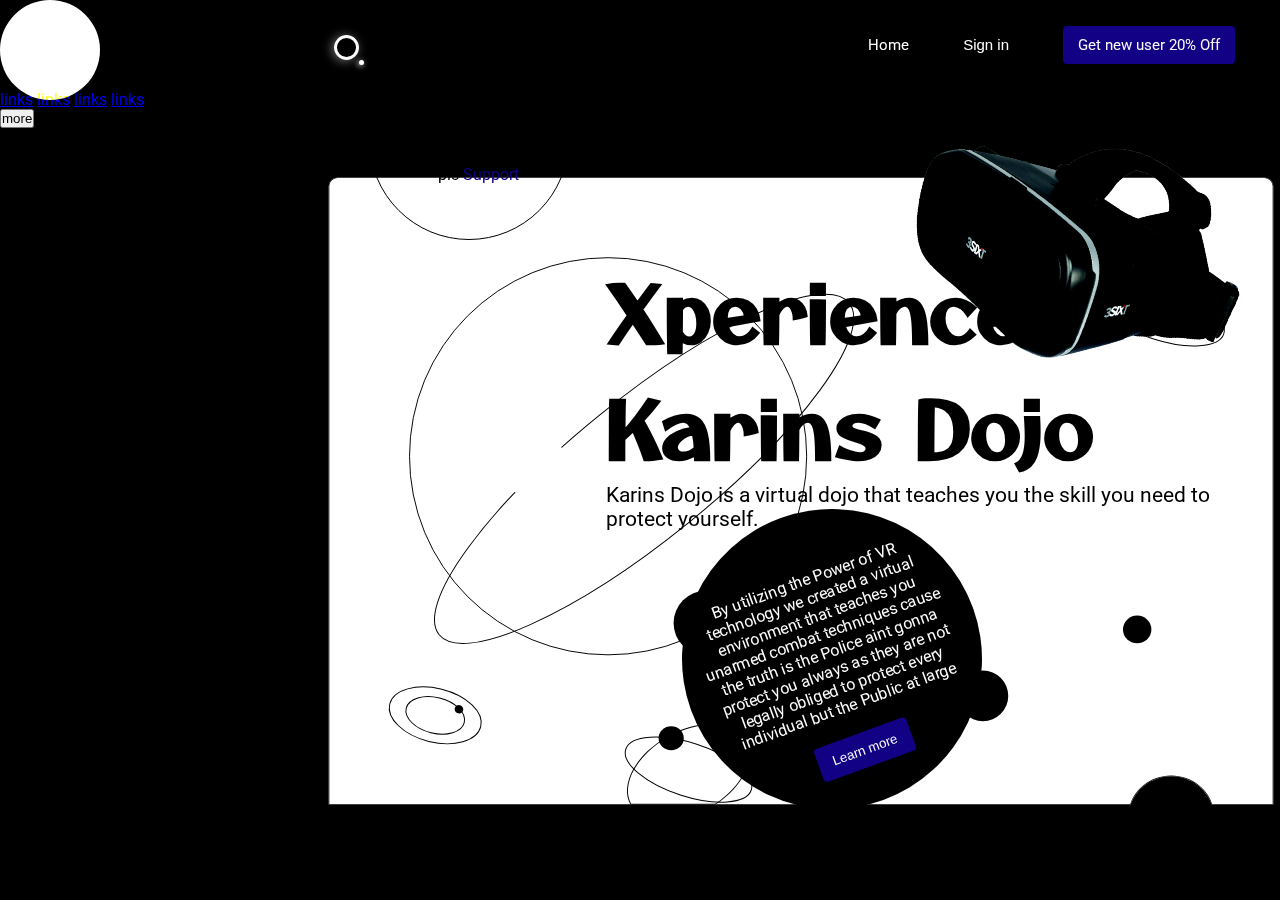
==== news.html @ 6f706378 "2nd semester mid-term Project" ====
<!DOCTYPE html>
<html lang="en">
<head>
    <meta charset="UTF-8">
    <meta http-equiv="X-UA-Compatible" content="IE=edge">
    <meta name="viewport" content="width=device-width, initial-scale=1.0">
    <link rel="stylesheet" href="./css/news.css">
    <link rel="stylesheet" href="./css/cursor.css">
    <title>Karins Dojo - News</title>
    <link rel="preconnect" href="https://fonts.googleapis.com">
    <link rel="preconnect" href="https://fonts.gstatic.com" crossorigin>
    <link href="https://fonts.googleapis.com/css2?family=Montserrat:wght@100;200;300&family=Otomanopee+One&family=Roboto:ital,wght@0,300;0,400;1,100;1,300&display=swap" rel="stylesheet">
</head>
<body>

    <div class="cursor"></div>
    
    <section class="cont">
        <!-- nav -->
        <nav>

            <!-- search bar -->
            <div class="sbar">
                <div class="scont">
                    <div class="s-icon1"></div>
                    <div class="s-icon2"></div>
                </div>
            </div>

            <!-- nav links  -->
            <div class="nlc">
                <a class="nl" href="./index.html">Home</a>
                <button class="s-btn">Sign in</button>
                <a href="#" class="nl nlble">Get new user 20% Off</a>
            </div>

        </nav>


        <div class="aa-a">
            <div class="links-con">
                <a href="#">links</a>
                <a href="#">links</a>
                <a href="#">links</a>
                <a href="#">links</a>
                <div class="dropdown"><button>more</button></div>
            </div>
            <div class="carosel"></div>
        </div>

        <div class="aa-b">
            <div class="bg">
                <svg xmlns="http://www.w3.org/2000/svg" xmlns:xlink="http://www.w3.org/1999/xlink" width="1482.001" height="1002.538" viewBox="0 0 1482.001 1002.538">
                    <defs>
                      <filter id="Subtraction_5" x="0" y="0" width="1482.001" height="990.002" filterUnits="userSpaceOnUse">
                        <feOffset dx="-6" dy="-4" input="SourceAlpha"/>
                        <feGaussianBlur stdDeviation="3" result="blur"/>
                        <feFlood flood-opacity="0.161"/>
                        <feComposite operator="in" in2="blur"/>
                        <feComposite in="SourceGraphic"/>
                      </filter>
                    </defs>
                    <g transform="matrix(1, 0, 0, 1, 0, 0)" filter="url(#Subtraction_5)">
                      <g id="Subtraction_5-2" data-name="Subtraction 5" transform="translate(12443 -48)" fill="#ffffff">
                        <path d="M-10964,1033h-95.576a60.264,60.264,0,0,0-6.478-13.836,63.28,63.28,0,0,0-14.356-15.851,66.289,66.289,0,0,0-19.22-10.508,68.624,68.624,0,0,0-22.645-3.805,68.624,68.624,0,0,0-22.645,3.805,66.251,66.251,0,0,0-19.218,10.508,63.228,63.228,0,0,0-14.354,15.851,60.113,60.113,0,0,0-6.481,13.836H-12428V75a13.914,13.914,0,0,1,4.1-9.9,13.908,13.908,0,0,1,9.9-4.1h1436a13.9,13.9,0,0,1,9.9,4.1,13.907,13.907,0,0,1,4.1,9.9v958Z" stroke="none"/>
                        <path d="M -10965 1032.000854492188 L -10965 74.99993896484375 C -10965 71.52738952636719 -10966.3525390625 68.26266479492188 -10968.80859375 65.80702972412109 C -10971.263671875 63.35121154785156 -10974.5283203125 61.99866485595703 -10978.0009765625 61.99866485595703 L -12414 61.99866485595703 C -12417.4716796875 61.99866485595703 -12420.736328125 63.35121154785156 -12423.1923828125 65.80702972412109 C -12425.6484375 68.26430511474609 -12427.0009765625 71.52902984619141 -12427.0009765625 74.99993896484375 L -12427.0009765625 1031.999755859375 L -11185.6982421875 1031.999755859375 C -11184.14453125 1027.339477539062 -11182.005859375 1022.844787597656 -11179.3359375 1018.628479003906 C -11175.4599609375 1012.511596679688 -11170.5546875 1007.094299316406 -11164.7548828125 1002.527221679688 C -11158.908203125 997.9241333007812 -11152.3447265625 994.3353881835938 -11145.248046875 991.8606567382812 C -11137.8984375 989.298828125 -11130.1689453125 987.999755859375 -11122.2744140625 987.999755859375 C -11114.3798828125 987.999755859375 -11106.650390625 989.298828125 -11099.30078125 991.86083984375 C -11092.1953125 994.3401489257812 -11085.6318359375 997.9288330078125 -11079.791015625 1002.527404785156 C -11073.9892578125 1007.097595214844 -11069.0830078125 1012.514831542969 -11065.208984375 1018.629211425781 C -11062.5419921875 1022.844970703125 -11060.4052734375 1027.339721679688 -11058.8505859375 1031.999755859375 L -10965 1032.000854492188 M -10964 1033.000854492188 L -11059.576171875 1032.999755859375 C -11061.12109375 1028.1708984375 -11063.30078125 1023.515930175781 -11066.0537109375 1019.163757324219 C -11069.8681640625 1013.144470214844 -11074.69921875 1007.811584472656 -11080.41015625 1003.313049316406 C -11086.1640625 998.7826538085938 -11092.630859375 995.2473754882812 -11099.6298828125 992.8050537109375 C -11106.8740234375 990.2799072265625 -11114.4931640625 988.999755859375 -11122.2744140625 988.999755859375 C -11130.0556640625 988.999755859375 -11137.6748046875 990.2799072265625 -11144.9189453125 992.8050537109375 C -11151.9111328125 995.2432250976562 -11158.376953125 998.7786865234375 -11164.13671875 1003.313049316406 C -11169.845703125 1007.808654785156 -11174.67578125 1013.1416015625 -11178.4912109375 1019.163757324219 C -11181.248046875 1023.516845703125 -11183.4287109375 1028.171997070312 -11184.97265625 1032.999755859375 L -12428.0009765625 1032.999755859375 L -12428.0009765625 74.99993896484375 C -12428.0009765625 71.26175689697266 -12426.5439453125 67.74594116210938 -12423.8994140625 65.10012054443359 C -12421.2548828125 62.45539093017578 -12417.7392578125 60.99866485595703 -12414 60.99866485595703 L -10978.0009765625 60.99866485595703 C -10974.2607421875 60.99866485595703 -10970.7451171875 62.45539093017578 -10968.1015625 65.10012054443359 C -10965.45703125 67.74393463134766 -10964 71.25975799560547 -10964 74.99993896484375 L -10964 1033.000854492188 Z" stroke="none" fill="#000000"/>
                      </g>
                    </g>
                    <g id="Ellipse_1" data-name="Ellipse 1" transform="translate(139.539 136.586)" fill="none" stroke="#000000" stroke-width="1.5">
                      <circle cx="308.5" cy="308.5" r="308.5" stroke="none"/>
                      <circle cx="308.5" cy="308.5" r="307.75" fill="none"/>
                    </g>
                    <g id="Ellipse_2" data-name="Ellipse 2" transform="translate(117.039 637.584) rotate(-39)" fill="none" stroke="#000000" stroke-width="1.5">
                      <ellipse cx="409.5" cy="109" rx="409.5" ry="109" stroke="none"/>
                      <ellipse cx="409.5" cy="109" rx="408.75" ry="108.25" fill="none"/>
                    </g>
                    <circle id="Ellipse_3" data-name="Ellipse 3" cx="50" cy="50" r="50" transform="translate(288.539 414.586)" fill="#fff"/>
                    <circle id="Ellipse_4" data-name="Ellipse 4" cx="50" cy="50" r="50" transform="translate(549.539 653.586)" fill="#000000"/>
                    <g id="Ellipse_6" data-name="Ellipse 6" transform="translate(1220.021 151.992) rotate(18)" fill="none" stroke="#000000" stroke-width="1.5">
                      <ellipse cx="103" cy="42" rx="103" ry="42" stroke="none"/>
                      <ellipse cx="103" cy="42" rx="102.25" ry="41.25" fill="none"/>
                    </g>
                    <ellipse id="Ellipse_7" data-name="Ellipse 7" cx="22" cy="21.5" rx="22" ry="21.5" transform="translate(1246.001 692.002)"/>
                    <ellipse id="Ellipse_9" data-name="Ellipse 9" cx="19.5" cy="18.5" rx="19.5" ry="18.5" transform="translate(526.327 863.577)" fill="#000000"/>
                    <g id="Ellipse_10" data-name="Ellipse 10" transform="translate(487.702 858.992) rotate(18)" fill="none" stroke="#000000" stroke-width="1.5">
                      <ellipse cx="103" cy="42" rx="103" ry="42" stroke="none"/>
                      <ellipse cx="103" cy="42" rx="102.25" ry="41.25" fill="none"/>
                    </g>
                    <g id="Subtraction_6" data-name="Subtraction 6" transform="translate(12879.327 767.577)" fill="none">
                      <path d="M-12264.873,217.425h-131.779l-.035-.062-.043-.078a44.376,44.376,0,0,1-5.092-25.883,63.523,63.523,0,0,1,2.994-14.186,84.4,84.4,0,0,1,6.372-14.446,118.939,118.939,0,0,1,21.934-27.962,156.711,156.711,0,0,1,32.609-23.87,157.994,157.994,0,0,1,34.562-14.223,124.635,124.635,0,0,1,32.973-4.705,90.911,90.911,0,0,1,17.382,1.6,67.275,67.275,0,0,1,15.173,4.791,50.145,50.145,0,0,1,12.352,7.944,41.934,41.934,0,0,1,8.915,11.066,43.883,43.883,0,0,1,5.232,23.861,68.464,68.464,0,0,1-7.312,26.44c-8.973,18.394-25.393,36.048-46.235,49.71Z" stroke="none"/>
                      <path d="M -12265.322265625 215.9247741699219 C -12244.87890625 202.4433746337891 -12228.7880859375 185.1025238037109 -12219.9853515625 167.0572967529297 C -12215.6494140625 158.1680755615234 -12213.240234375 149.4683685302734 -12212.8232421875 141.1997375488281 C -12212.3955078125 132.7120666503906 -12214.0927734375 124.9540405273438 -12217.869140625 118.1412658691406 C -12220.0771484375 114.1589660644531 -12222.9697265625 110.5689697265625 -12226.4677734375 107.4708938598633 C -12229.8857421875 104.442497253418 -12233.9169921875 101.8503952026367 -12238.451171875 99.76654052734375 C -12242.9228515625 97.71067047119141 -12247.9130859375 96.13566589355469 -12253.28515625 95.08526611328125 C -12258.634765625 94.03936767578125 -12264.3857421875 93.50907135009766 -12270.37890625 93.50907135009766 C -12280.7841796875 93.50907135009766 -12291.744140625 95.07399749755859 -12302.953125 98.16041564941406 C -12314.576171875 101.3604431152344 -12326.09375 106.1004409790039 -12337.185546875 112.2487411499023 C -12349.234375 118.9270477294922 -12360.1005859375 126.8806915283203 -12369.4833984375 135.8887481689453 C -12378.52734375 144.5710754394531 -12385.814453125 153.8589172363281 -12391.1435546875 163.4942626953125 C -12393.7607421875 168.2259979248047 -12395.8662109375 172.99951171875 -12397.4033203125 177.6825408935547 C -12398.94921875 182.3923492431641 -12399.93359375 187.0521697998047 -12400.328125 191.5327911376953 C -12401.12109375 200.5233001708984 -12399.5849609375 208.7241668701172 -12395.76171875 215.9247741699219 L -12265.322265625 215.9247741699219 M -12264.873046875 217.4247741699219 L -12396.65234375 217.4247741699219 L -12396.73046875 217.2845458984375 C -12400.9521484375 209.668701171875 -12402.6650390625 200.9602508544922 -12401.822265625 191.4010620117188 C -12401.41796875 186.8086395263672 -12400.4111328125 182.03564453125 -12398.828125 177.214599609375 C -12397.2626953125 172.444091796875 -12395.119140625 167.5836486816406 -12392.4560546875 162.7683258056641 C -12387.0546875 153.0023651123047 -12379.67578125 143.5947265625 -12370.5224609375 134.8067169189453 C -12361.046875 125.7098159790039 -12350.076171875 117.6788177490234 -12337.9130859375 110.9368209838867 C -12326.7177734375 104.7311401367188 -12315.08984375 99.94594573974609 -12303.3515625 96.71421813964844 C -12292.0126953125 93.59209442138672 -12280.9189453125 92.00907135009766 -12270.37890625 92.00907135009766 C -12264.2890625 92.00907135009766 -12258.44140625 92.54876708984375 -12252.9970703125 93.61314392089844 C -12247.509765625 94.68617248535156 -12242.404296875 96.29794311523438 -12237.82421875 98.40369415283203 C -12233.158203125 100.5484924316406 -12229.001953125 103.2213973999023 -12225.47265625 106.34814453125 C -12221.8466796875 109.5600967407227 -12218.84765625 113.2831954956055 -12216.5576171875 117.4139709472656 C -12212.6435546875 124.4750213623047 -12210.8828125 132.5031127929688 -12211.3251953125 141.2752990722656 C -12211.751953125 149.7464752197266 -12214.2119140625 158.6420440673828 -12218.6376953125 167.7149200439453 C -12227.6103515625 186.1088256835938 -12244.0302734375 203.7627868652344 -12264.873046875 217.4247741699219 Z" stroke="none" fill="#000000"/>
                    </g>
                    <g id="Ellipse_12" data-name="Ellipse 12" transform="translate(119.185 787.73) rotate(14)" fill="none" stroke="#000000" stroke-width="1.5">
                      <ellipse cx="73.414" cy="42.409" rx="73.414" ry="42.409" stroke="none"/>
                      <ellipse cx="73.414" cy="42.409" rx="72.664" ry="41.659" fill="none"/>
                    </g>
                    <g id="Ellipse_13" data-name="Ellipse 13" transform="translate(141.387 807.607) rotate(14)" fill="none" stroke="#000000" stroke-width="1.5">
                      <ellipse cx="47.062" cy="28.493" rx="47.062" ry="28.493" stroke="none"/>
                      <ellipse cx="47.062" cy="28.493" rx="46.312" ry="27.743" fill="none"/>
                    </g>
                    <ellipse id="Ellipse_14" data-name="Ellipse 14" cx="6.771" cy="6.415" rx="6.771" ry="6.415" transform="translate(213.529 828.577) rotate(25)" fill="#000000"/>
                    <circle id="Ellipse_5" data-name="Ellipse 5" cx="30.5" cy="30.5" r="30.5" transform="translate(663.539 419.586)" fill="#000000" style="mix-blend-mode: difference;isolation: isolate"/>
                    <circle id="Ellipse_29" data-name="Ellipse 29" cx="39.212" cy="39.212" r="39.212" transform="translate(989.789 777.289)" fill="#000000"/>
                  </svg>
                  
            </div>

            <div class="aa-b-con">
                <img src="./img/vr_headset.png" alt="" class="vrh">

                <header>
                    <h1>Xperience <br>  Karins Dojo</h1>
                    <p>Karins Dojo is a virtual dojo that teaches you the skill you need to protect yourself.</p>
                </header>
                <div class="ab-t">
                    <p>By utilizing the Power of VR technology we created a virtual environment that teaches you unarmed combat techniques cause the truth is the Police aint gonna protect you always as they are not legally obliged to protect every individual but the Public at large</p>
                    <button>Learn more</button>
                </div>

                <div class="launch"><p>2 Years <br> till Launch <br> pls <a href="#">Support</a></p></div>
            </div>
        </div>

    </section>

    <script src="./cursor.js"></script>

</body>
</html>
---- css/news.css ----
* {
  margin: 0;
  padding: 0;
  -webkit-box-sizing: border-box;
          box-sizing: border-box;
}

h1, h2, h3, h4, h5, h6 {
  font-family: 'Otomanopee One', sans-serif;
}

a, p {
  font-family: 'Roboto', sans-serif;
}

.cont {
  width: 100%;
  height: 100vh;
  background: black;
  display: -ms-grid;
  display: grid;
  -ms-grid-rows: (1fr)[11] 5px;
      grid-template-rows: repeat(11, 1fr) 5px;
  -ms-grid-columns: (1fr)[4] 5px;
      grid-template-columns: repeat(4, 1fr) 5px;
}

.cont nav {
  height: 10vh;
  -ms-grid-column: 2;
  -ms-grid-column-span: 3;
  grid-column: 2/5;
  -ms-grid-row: 1;
  grid-row: 1;
  display: -ms-grid;
  display: grid;
  -ms-grid-columns: (1fr)[2];
      grid-template-columns: repeat(2, 1fr);
}

.cont nav .sbar {
  -ms-flex-item-align: center;
      -ms-grid-row-align: center;
      align-self: center;
}

.cont nav .sbar .scont {
  width: 50px;
  height: 50px;
  display: -ms-grid;
  display: grid;
  -ms-grid-columns: 10% (1fr)[3];
      grid-template-columns: 10% repeat(3, 1fr);
  -ms-grid-rows: 10% (1fr)[3];
      grid-template-rows: 10% repeat(3, 1fr);
}

.cont nav .sbar .scont .s-icon1 {
  width: 25px;
  height: 25px;
  background: none;
  border: 3.5px solid #ffffff;
  border-radius: 50%;
  -ms-grid-column: 3;
  -ms-grid-column-span: 1;
  grid-column: 3/4;
  -ms-grid-row: 3;
  -ms-grid-row-span: 1;
  grid-row: 3/4;
  -webkit-box-shadow: -2px 1px 10px 1px rgba(255, 255, 255, 0.35);
          box-shadow: -2px 1px 10px 1px rgba(255, 255, 255, 0.35);
}

.cont nav .sbar .scont .s-icon2 {
  width: 5px;
  height: 5px;
  background: #ffffff;
  border-radius: 50%;
  -ms-grid-column: 4;
  grid-column: 4;
  -ms-grid-row: 4;
  grid-row: 4;
  -ms-grid-column-align: start;
      justify-self: start;
  -ms-flex-item-align: start;
      align-self: flex-start;
  -webkit-box-shadow: -1px 1px 5px 1px rgba(255, 255, 255, 0.5);
          box-shadow: -1px 1px 5px 1px rgba(255, 255, 255, 0.5);
}

.cont nav .nlc {
  -ms-flex-item-align: center;
      -ms-grid-row-align: center;
      align-self: center;
  justify-self: flex-end;
  padding-right: 40px;
}

.cont nav .nlc .nl, .cont nav .nlc .s-btn {
  text-decoration: none;
  color: white;
  font-size: 15px;
  outline: none;
  border: none;
  background: none;
  margin-right: 50px;
}

.cont nav .nlc .nlble {
  margin-right: 0;
  color: #fafafa;
  background: #120085;
  padding: 10px 15px 10px 15px;
  border-radius: 3pt;
}

.cont .aa-a {
  -ms-grid-column: 1;
  grid-column: 1;
  -ms-grid-row: 2;
  -ms-grid-row-span: 10;
  grid-row: 2/12;
  display: -ms-grid;
  display: grid;
}

.cont .aa-b {
  -ms-grid-column: 2;
  -ms-grid-column-span: 3;
  grid-column: 2/5;
  -ms-grid-row: 2;
  -ms-grid-row-span: 10;
  grid-row: 2/12;
  position: relative;
  background: #000000;
}

.cont .aa-b .bg {
  position: absolute;
  top: 0;
  left: 0;
  width: 100%;
  height: 100%;
  z-index: 1;
}

.cont .aa-b .bg svg {
  width: 100%;
  height: 100%;
  background: black;
  mix-blend-mode: difference;
}

.cont .aa-b .aa-b-con {
  position: absolute;
  top: 0;
  left: 0;
  width: 100%;
  height: 100%;
  position: relative;
  z-index: 2;
}

.cont .aa-b .aa-b-con .vrh {
  position: absolute;
  top: 50px;
  right: 30px;
  -webkit-transform: rotate(15deg);
          transform: rotate(15deg);
  width: 35%;
}

.cont .aa-b .aa-b-con header {
  position: absolute;
  top: 20%;
  left: 30%;
  z-index: 3;
}

.cont .aa-b .aa-b-con header h1 {
  font-size: 500%;
}

.cont .aa-b .aa-b-con header p {
  font-size: 130%;
}

.cont .aa-b .aa-b-con .ab-t {
  position: absolute;
  top: 52%;
  left: 38%;
  width: 300px;
  height: 300px;
  padding: 20px;
  display: -webkit-box;
  display: -ms-flexbox;
  display: flex;
  border-radius: 50%;
  -webkit-box-pack: center;
      -ms-flex-pack: center;
          justify-content: center;
  -webkit-box-align: center;
      -ms-flex-align: center;
          align-items: center;
  -webkit-box-orient: vertical;
  -webkit-box-direction: normal;
      -ms-flex-direction: column;
          flex-direction: column;
  text-align: center;
  background: black;
  color: white;
  z-index: 1;
  -webkit-transform: rotate(-20deg);
          transform: rotate(-20deg);
  -webkit-transition: all 0.5s ease;
  transition: all 0.5s ease;
}

.cont .aa-b .aa-b-con .ab-t:hover {
  scale: 1.1;
}

.cont .aa-b .aa-b-con .ab-t p {
  margin-top: 20px;
}

.cont .aa-b .aa-b-con .ab-t button {
  margin-top: 20px;
  color: #fafafa;
  background: #120085;
  padding: 10px 15px 10px 15px;
  border-radius: 3pt;
  outline: none;
  border: none;
}

.cont .aa-b .aa-b-con .launch {
  position: absolute;
  left: 50px;
  top: -50px;
  width: 200px;
  height: 200px;
  border-radius: 50%;
  border: 1px solid black;
  display: -webkit-box;
  display: -ms-flexbox;
  display: flex;
  -webkit-box-align: center;
      -ms-flex-align: center;
          align-items: center;
  -webkit-box-pack: center;
      -ms-flex-pack: center;
          justify-content: center;
  text-align: center;
}

.cont .aa-b .aa-b-con .launch p {
  padding-top: 30px;
  padding-left: 20px;
}

.cont .aa-b .aa-b-con .launch p a {
  text-decoration: none;
  color: #120085;
}
/*# sourceMappingURL=news.css.map */
---- css/cursor.css ----
.cursor {
  width:100px;
  height: 100px;
  background: rgb(255, 255, 255);
  border-radius: 50%;
  position: absolute;
  -webkit-transition-duration: 200ms;
          transition-duration: 200ms;
  -webkit-transition-timing-function: ease-out;
          transition-timing-function: ease-out;
  -webkit-animation: cursorAnim .5s infinite alternate;
          animation: cursorAnim .5s infinite alternate;
  mix-blend-mode: difference;
  pointer-events: none;
  z-index: 5;
}

@-webkit-keyframes cursorAnim {
  from {
    -webkit-transform: scale(1);
            transform: scale(1);
  }
  to {
    -webkit-transform: scale(0.7);
            transform: scale(0.7);
  }
}

@keyframes cursorAnim {
  from {
    -webkit-transform: scale(1);
            transform: scale(1);
  }
  to {
    -webkit-transform: scale(0.7);
            transform: scale(0.7);
  }
}

@-webkit-keyframes cursorAnim2 {
  from {
    -webkit-transform: scale(1);
            transform: scale(1);
  }
  to {
    -webkit-transform: scale(0.4);
            transform: scale(0.4);
  }
}

@keyframes cursorAnim2 {
  from {
    -webkit-transform: scale(1);
            transform: scale(1);
  }
  to {
    -webkit-transform: scale(0.4);
            transform: scale(0.4);
  }
}

@-webkit-keyframes cursorAnim3 {
  0% {
    -webkit-transform: scale(1);
            transform: scale(1);
  }
  50% {
    -webkit-transform: scale(3);
            transform: scale(3);
  }
  100% {
    -webkit-transform: scale(1);
            transform: scale(1);
    opacity: 0;
  }
}

@keyframes cursorAnim3 {
  0% {
    -webkit-transform: scale(1);
            transform: scale(1);
  }
  50% {
    -webkit-transform: scale(3);
            transform: scale(3);
  }
  100% {
    -webkit-transform: scale(1);
            transform: scale(1);
    opacity: 0;
  }
}

.expand {
  -webkit-animation: cursorAnim3 .5s forwards;
          animation: cursorAnim3 .5s forwards;
}
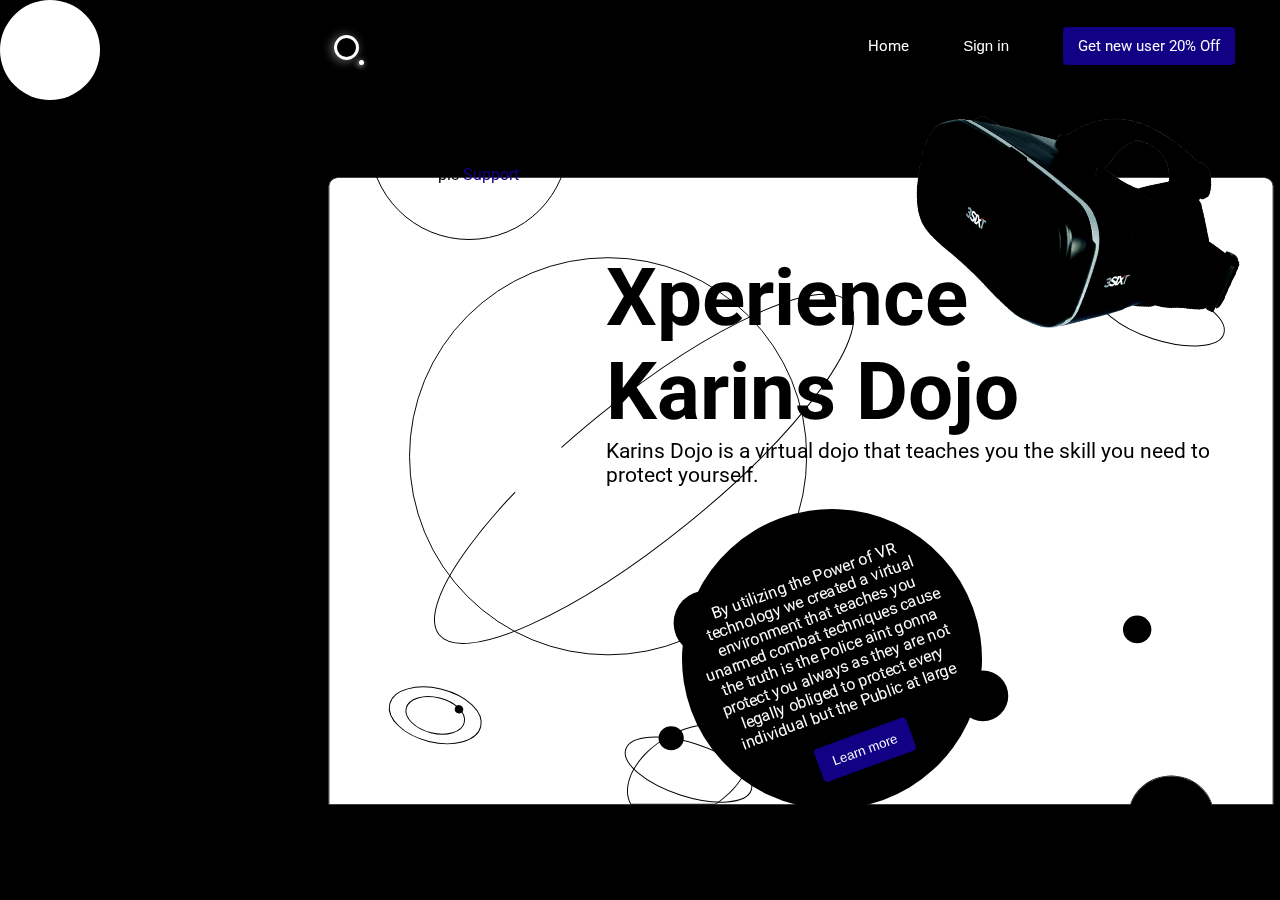
==== commit 3f11e43b: "11" ====
--- a/news.html
+++ b/news.html
@@ -16,6 +16,37 @@
     <div class="cursor"></div>
     
     <section class="cont">
+
+      <div id="id01" class="modal">
+  
+        <div class="containermodal">
+          <!-- Modal Content -->
+        <form class="modal-content animate" action="/action_page.php">
+        <div class="imgcontainer">
+          <img src="./img/icons8-test-account-90.png" alt="Avatar" class="avatar">
+        </div>
+    
+        <div class="container">
+          <span onclick="document.getElementById('id01').style.display='none'" class="close" title="Close Modal">&times;</span>
+          <input class="input" type="text" placeholder="Enter Username" name="uname" required>
+    
+          <input class="input" type="password" placeholder="Enter Password" name="psw" required>
+    
+          <button type="submit">Login</button>
+          <label>
+            <input class="check" type="checkbox" checked="checked" name="remember"> Remember me
+          </label>
+        </div>
+    
+        <div class="container">
+          <button type="button" onclick="document.getElementById('id01').style.display='none'" class="cancelbtn">Cancel</button>
+          <span class="psw"><p>Forgot <a href="#">password?</a></p></span>
+        </div>
+      </form>
+        </div>
+        
+    </div>
+
         <!-- nav -->
         <nav>
 
@@ -30,7 +61,7 @@
             <!-- nav links  -->
             <div class="nlc">
                 <a class="nl" href="./index.html">Home</a>
-                <button class="s-btn">Sign in</button>
+                <button class="s-btn"  onclick="document.getElementById('id01').style.display='block'">Sign in</button>
                 <a href="#" class="nl nlble">Get new user 20% Off</a>
             </div>
 
@@ -38,13 +69,6 @@
 
 
         <div class="aa-a">
-            <div class="links-con">
-                <a href="#">links</a>
-                <a href="#">links</a>
-                <a href="#">links</a>
-                <a href="#">links</a>
-                <div class="dropdown"><button>more</button></div>
-            </div>
             <div class="carosel"></div>
         </div>
 
@@ -124,6 +148,7 @@
     </section>
 
     <script src="./cursor.js"></script>
+    <script src="./app.js"></script>
 
 </body>
 </html>
--- a/css/news.css
+++ b/css/news.css
@@ -3,13 +3,10 @@
   padding: 0;
   -webkit-box-sizing: border-box;
           box-sizing: border-box;
-}
-
-h1, h2, h3, h4, h5, h6 {
-  font-family: 'Otomanopee One', sans-serif;
-}
-
-a, p {
+  cursor: none;
+}
+
+h1, h2, h3, h4, h5, h6, a, p, label {
   font-family: 'Roboto', sans-serif;
 }
 
@@ -103,6 +100,8 @@
   outline: none;
   border: none;
   background: none;
+  padding-top: 20px;
+  padding-bottom: 20px;
   margin-right: 50px;
 }
 
@@ -163,7 +162,7 @@
 
 .cont .aa-b .aa-b-con .vrh {
   position: absolute;
-  top: 50px;
+  top: 20px;
   right: 30px;
   -webkit-transform: rotate(15deg);
           transform: rotate(15deg);
@@ -263,4 +262,170 @@
   text-decoration: none;
   color: #120085;
 }
+
+/* The Modal (background) */
+.modal {
+  display: none;
+  /* Hidden by default */
+  position: absolute;
+  /* Stay in place */
+  z-index: 5;
+  /* Sit on top */
+  left: 0;
+  top: 0;
+  width: 100%;
+  /* Full width */
+  height: 100%;
+  /* Full height */
+  overflow: hidden;
+  /* Enable scroll if needed */
+  background-color: black;
+  /* Fallback color */
+  background-color: rgba(0, 0, 0, 0.4);
+  /* Black w/ opacity */
+}
+
+.modal .containermodal {
+  width: 100%;
+  height: 100%;
+  display: -ms-grid;
+  display: grid;
+  pointer-events: none;
+}
+
+.modal form {
+  pointer-events: all;
+  -ms-flex-item-align: center;
+      align-self: center;
+  justify-self: center;
+  position: relative;
+  width: 40%;
+  height: 80%;
+  display: -webkit-box;
+  display: -ms-flexbox;
+  display: flex;
+  -webkit-box-orient: vertical;
+  -webkit-box-direction: normal;
+      -ms-flex-direction: column;
+          flex-direction: column;
+  -webkit-box-align: center;
+      -ms-flex-align: center;
+          align-items: center;
+  -webkit-box-pack: center;
+      -ms-flex-pack: center;
+          justify-content: center;
+  border-radius: 15px;
+}
+
+.modal form .imgcontainer {
+  width: 200px;
+  height: 200px;
+}
+
+.modal form .imgcontainer img {
+  width: 100%;
+  height: 100%;
+}
+
+.container {
+  position: relative;
+  display: -webkit-box;
+  display: -ms-flexbox;
+  display: flex;
+  -webkit-box-orient: vertical;
+  -webkit-box-direction: normal;
+      -ms-flex-direction: column;
+          flex-direction: column;
+  -webkit-box-pack: center;
+      -ms-flex-pack: center;
+          justify-content: center;
+  width: 60%;
+  margin-top: 2%;
+}
+
+.container .input {
+  margin-top: 2%;
+  width: -webkit-fit-content;
+  width: -moz-fit-content;
+  width: fit-content;
+  height: 50%;
+  width: 100%;
+  outline: none;
+  padding: 20px;
+  border: solid 1px black;
+}
+
+.container button {
+  text-decoration: none;
+  font-size: 15px;
+  outline: none;
+  border: none;
+  background: none;
+  padding: 20px;
+  color: #fafafa;
+  background: #120085;
+  margin-top: 10px;
+  margin-bottom: 10px;
+  padding: 10px 7.5px 5px 7.5px;
+  border-radius: 3pt;
+}
+
+.container a {
+  text-decoration: none;
+  color: #120085;
+}
+
+/* Modal Content/Box */
+.modal-content {
+  background-color: #fefefe;
+  margin-top: 5%;
+  /* 15% from the top and centered */
+  margin-left: 5%;
+  margin-right: 5%;
+  border: 1px solid #888;
+  width: 60%;
+  /* Could be more or less, depending on screen size */
+}
+
+/* The Close Button */
+.close {
+  /* Position it in the top right corner outside of the modal */
+  position: absolute;
+  right: -20%;
+  top: 0;
+  color: #000;
+  font-size: 35px;
+  font-weight: bold;
+}
+
+/* Close button on hover */
+.close:hover,
+.close:focus {
+  color: red;
+  cursor: pointer;
+}
+
+/* Add Zoom Animation */
+.animate {
+  -webkit-animation: animatezoom 0.6s;
+  animation: animatezoom 0.6s;
+}
+
+@-webkit-keyframes animatezoom {
+  from {
+    margin-left: 50%;
+  }
+  to {
+    margin-right: 0;
+  }
+}
+
+@keyframes animatezoom {
+  from {
+    margin-left: 50%;
+  }
+  to {
+    margin-right: 0;
+  }
+}
 /*# sourceMappingURL=news.css.map */--- a/css/cursor.css
+++ b/css/cursor.css
@@ -13,7 +13,7 @@
           animation: cursorAnim .5s infinite alternate;
   mix-blend-mode: difference;
   pointer-events: none;
-  z-index: 5;
+  z-index: 50;
 }
 
 @-webkit-keyframes cursorAnim {
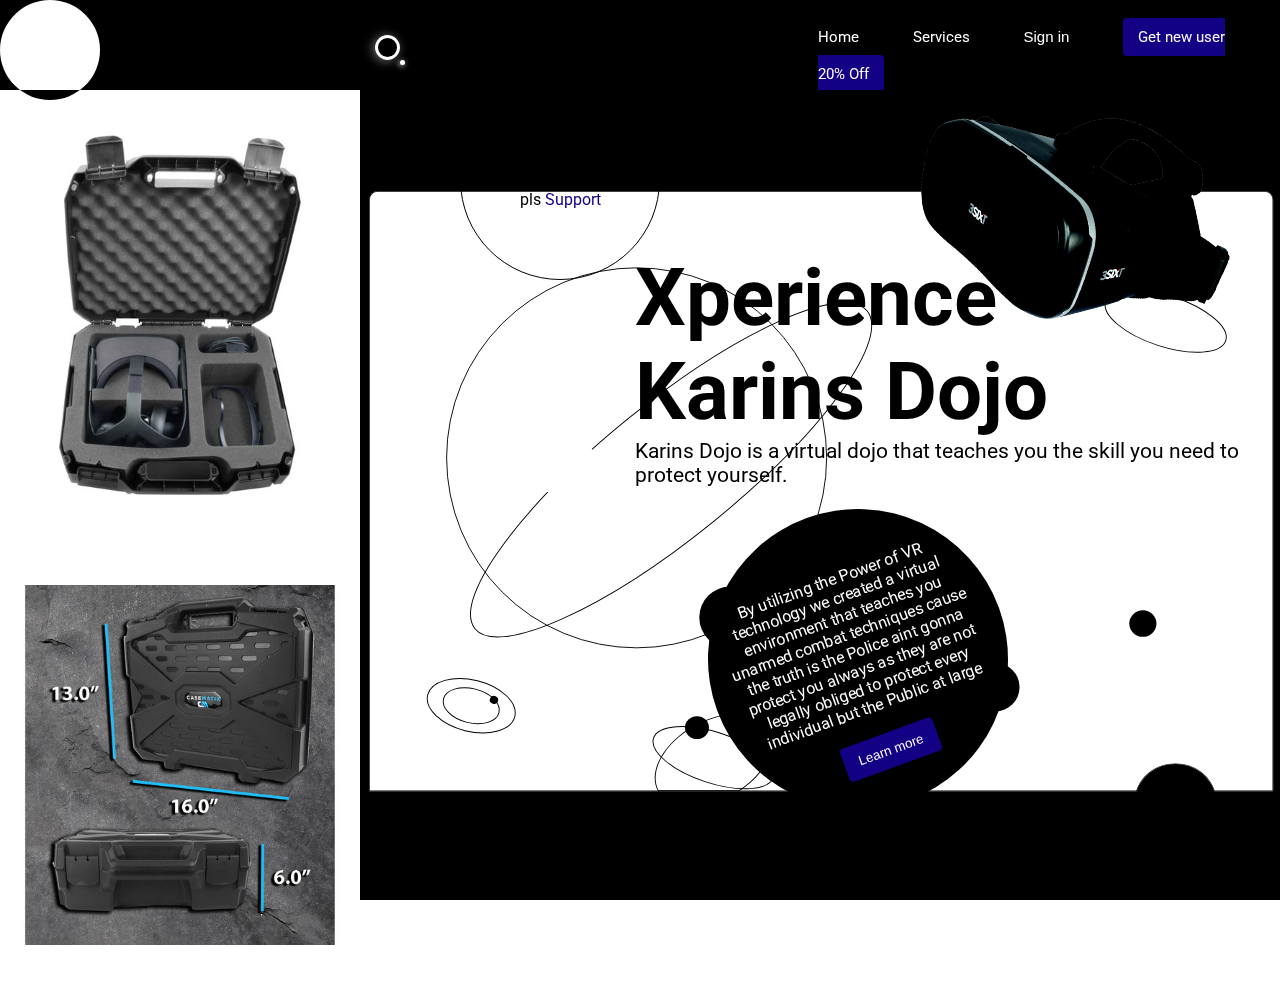
==== commit cecb6267: "1" ====
--- a/news.html
+++ b/news.html
@@ -61,6 +61,7 @@
             <!-- nav links  -->
             <div class="nlc">
                 <a class="nl" href="./index.html">Home</a>
+                <a class="nl" href="./services.html">Services</a>
                 <button class="s-btn"  onclick="document.getElementById('id01').style.display='block'">Sign in</button>
                 <a href="#" class="nl nlble">Get new user 20% Off</a>
             </div>
@@ -69,7 +70,10 @@
 
 
         <div class="aa-a">
-            <div class="carosel"></div>
+            <div class="carosel">
+              <img src="./img/img1.jpg" alt="" class="pic">
+              <img src="./img/img2.jpg" alt="" class="pic">
+            </div>
         </div>
 
         <div class="aa-b">
--- a/css/news.css
+++ b/css/news.css
@@ -121,6 +121,36 @@
   grid-row: 2/12;
   display: -ms-grid;
   display: grid;
+  background: white;
+  height: 98%;
+  width: 100%;
+  justify-self: flex-end;
+}
+
+.cont .aa-a .carosel {
+  height: 90%;
+  width: 100%;
+  -ms-flex-item-align: start;
+      align-self: flex-start;
+  display: -webkit-box;
+  display: -ms-flexbox;
+  display: flex;
+  -webkit-box-orient: vertical;
+  -webkit-box-direction: normal;
+      -ms-flex-direction: column;
+          flex-direction: column;
+  -webkit-box-pack: center;
+      -ms-flex-pack: center;
+          justify-content: center;
+  -webkit-box-align: center;
+      -ms-flex-align: center;
+          align-items: center;
+  -ms-flex-pack: distribute;
+      justify-content: space-around;
+}
+
+.cont .aa-a .carosel img {
+  height: 40%;
 }
 
 .cont .aa-b {
@@ -163,7 +193,7 @@
 .cont .aa-b .aa-b-con .vrh {
   position: absolute;
   top: 20px;
-  right: 30px;
+  right: 40px;
   -webkit-transform: rotate(15deg);
           transform: rotate(15deg);
   width: 35%;
@@ -235,8 +265,8 @@
 
 .cont .aa-b .aa-b-con .launch {
   position: absolute;
-  left: 50px;
-  top: -50px;
+  left: 100px;
+  top: -10px;
   width: 200px;
   height: 200px;
   border-radius: 50%;
@@ -254,8 +284,7 @@
 }
 
 .cont .aa-b .aa-b-con .launch p {
-  padding-top: 30px;
-  padding-left: 20px;
+  text-align: center;
 }
 
 .cont .aa-b .aa-b-con .launch p a {
